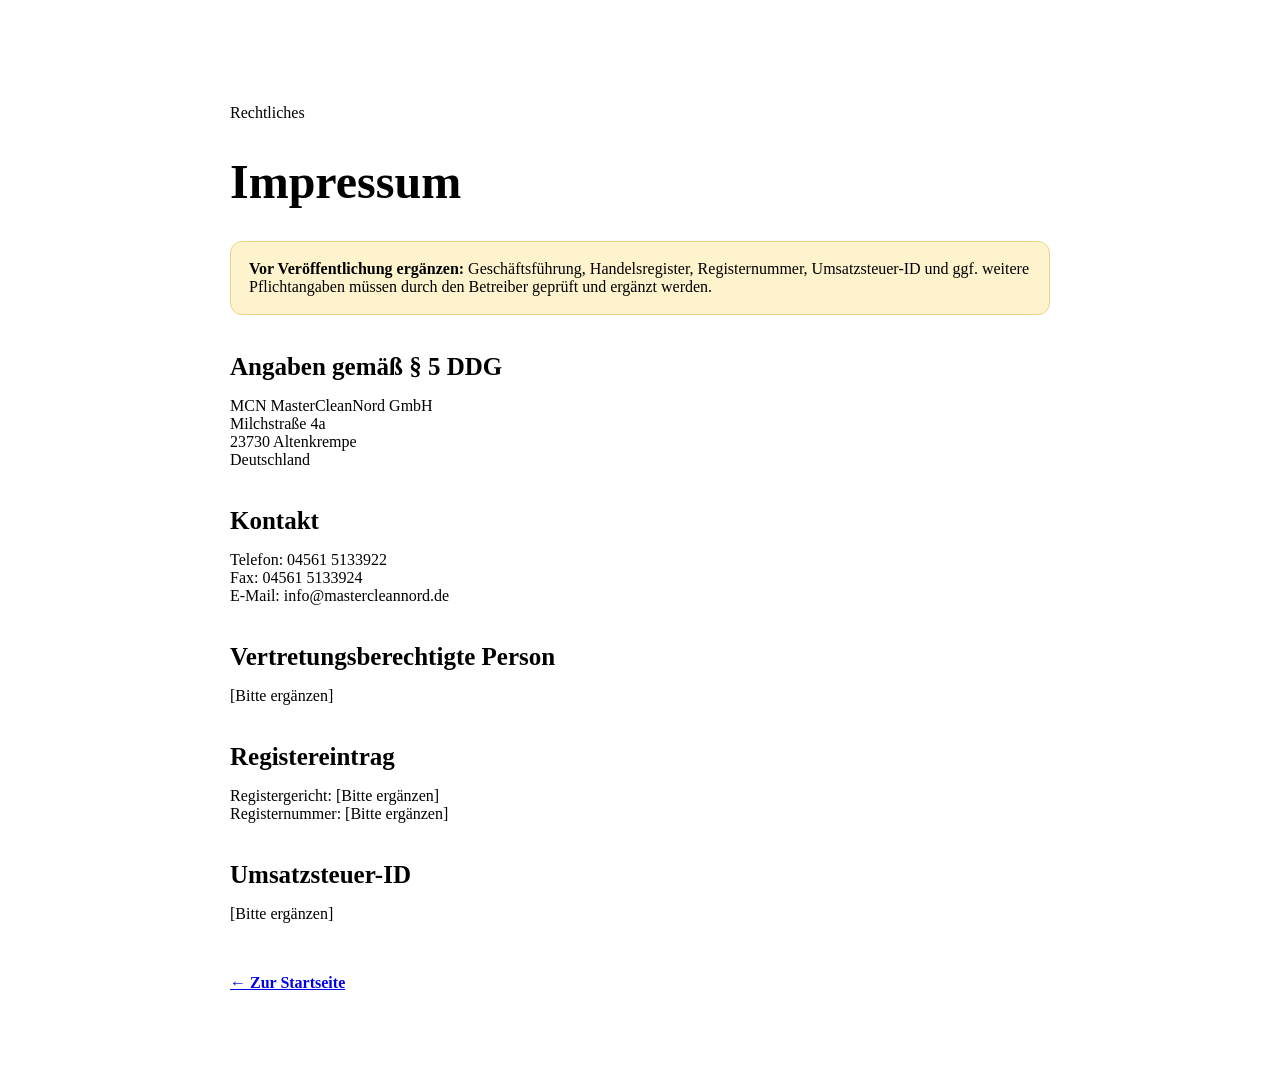
==== index.html @ 930327ec "Add files via upload" ====
<!doctype html>
<html lang="de">
<head>
  <meta charset="utf-8"><meta name="viewport" content="width=device-width, initial-scale=1">
  <title>Impressum | MCN MasterCleanNord</title><link rel="stylesheet" href="styles.css">
  <style>.legal{max-width:820px;margin:0 auto;padding:80px 20px}.legal h1{font-size:48px}.legal h2{font-size:25px;margin:38px 0 10px}.notice{padding:18px;border-radius:12px;background:#fff3cd;border:1px solid #ead38b}.back{display:inline-block;margin-top:35px;font-weight:800}</style>
</head>
<body><main class="legal"><p class="eyebrow"><span></span> Rechtliches</p><h1>Impressum</h1><p class="notice"><strong>Vor Veröffentlichung ergänzen:</strong> Geschäftsführung, Handelsregister, Registernummer, Umsatzsteuer-ID und ggf. weitere Pflichtangaben müssen durch den Betreiber geprüft und ergänzt werden.</p><h2>Angaben gemäß § 5 DDG</h2><p>MCN MasterCleanNord GmbH<br>Milchstraße 4a<br>23730 Altenkrempe<br>Deutschland</p><h2>Kontakt</h2><p>Telefon: 04561 5133922<br>Fax: 04561 5133924<br>E-Mail: info@mastercleannord.de</p><h2>Vertretungsberechtigte Person</h2><p>[Bitte ergänzen]</p><h2>Registereintrag</h2><p>Registergericht: [Bitte ergänzen]<br>Registernummer: [Bitte ergänzen]</p><h2>Umsatzsteuer-ID</h2><p>[Bitte ergänzen]</p><a class="back" href="index.html">← Zur Startseite</a></main></body></html>
---- styles.css ----
(() => {
  const menuButton = document.querySelector('.menu-toggle');
  const nav = document.querySelector('.primary-nav');

  menuButton?.addEventListener('click', () => {
    const open = menuButton.getAttribute('aria-expanded') === 'true';
    menuButton.setAttribute('aria-expanded', String(!open));
    menuButton.classList.toggle('active', !open);
    nav?.classList.toggle('open', !open);
  });

  nav?.querySelectorAll('a').forEach(link => {
    link.addEventListener('click', () => {
      menuButton?.setAttribute('aria-expanded', 'false');
      menuButton?.classList.remove('active');
      nav.classList.remove('open');
    });
  });

  const observer = 'IntersectionObserver' in window
    ? new IntersectionObserver((entries, obs) => {
        entries.forEach(entry => {
          if (entry.isIntersecting) {
            entry.target.classList.add('is-visible');
            obs.unobserve(entry.target);
          }
        });
      }, { threshold: 0.12 })
    : null;

  document.querySelectorAll('.reveal').forEach(el => {
    if (observer) observer.observe(el);
    else el.classList.add('is-visible');
  });

  document.getElementById('year').textContent = new Date().getFullYear();

  const form = document.getElementById('contact-form');
  const toast = document.getElementById('toast');

  form?.addEventListener('submit', event => {
    event.preventDefault();
    if (!form.reportValidity()) return;

    const data = new FormData(form);
    const subject = `Anfrage: ${data.get('service')}`;
    const body = [
      'Guten Tag MasterCleanNord,',
      '',
      `Name: ${data.get('name')}`,
      `Unternehmen: ${data.get('company') || '-'}`,
      `E-Mail: ${data.get('email')}`,
      `Telefon: ${data.get('phone') || '-'}`,
      `Leistung: ${data.get('service')}`,
      '',
      'Nachricht:',
      data.get('message'),
      '',
      'Mit freundlichen Grüßen'
    ].join('\n');

    toast?.classList.add('show');
    window.setTimeout(() => toast?.classList.remove('show'), 2600);
    window.location.href = `mailto:info@mastercleannord.de?subject=${encodeURIComponent(subject)}&body=${encodeURIComponent(body)}`;
  });
})();
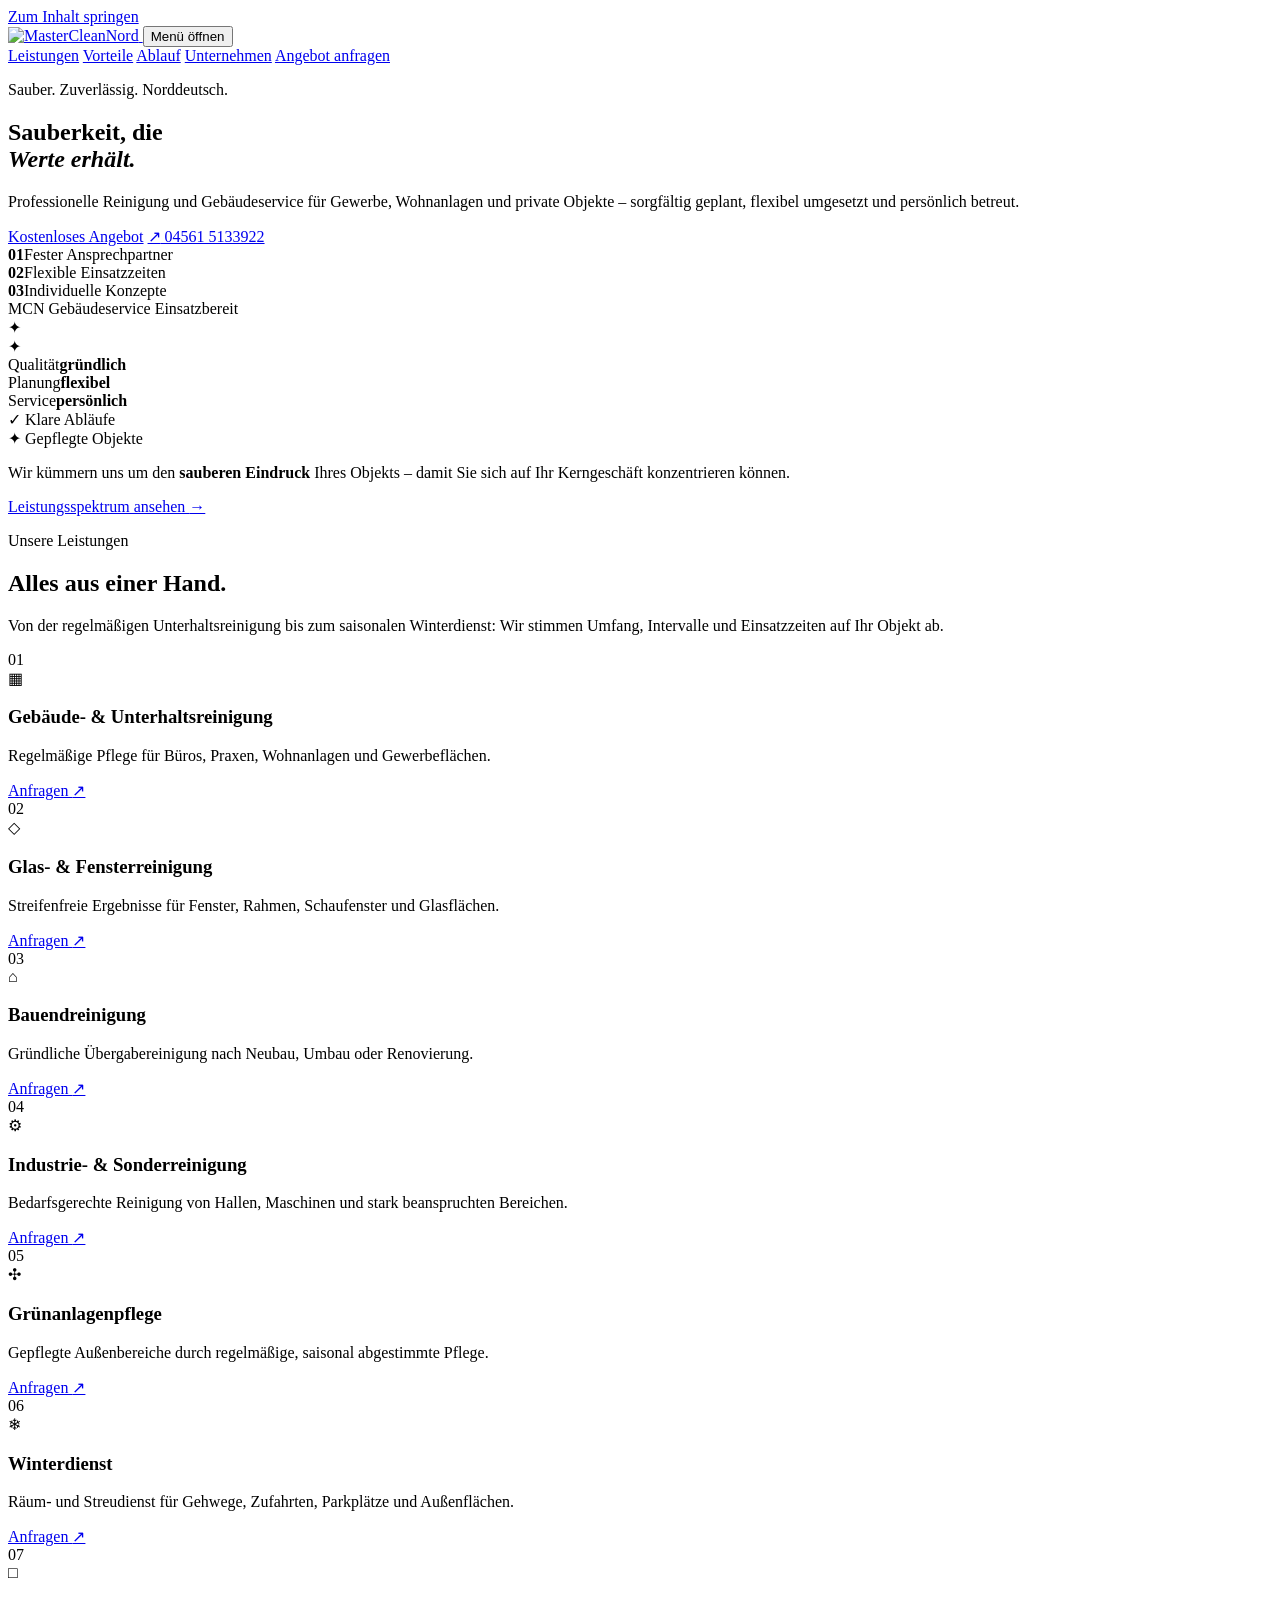
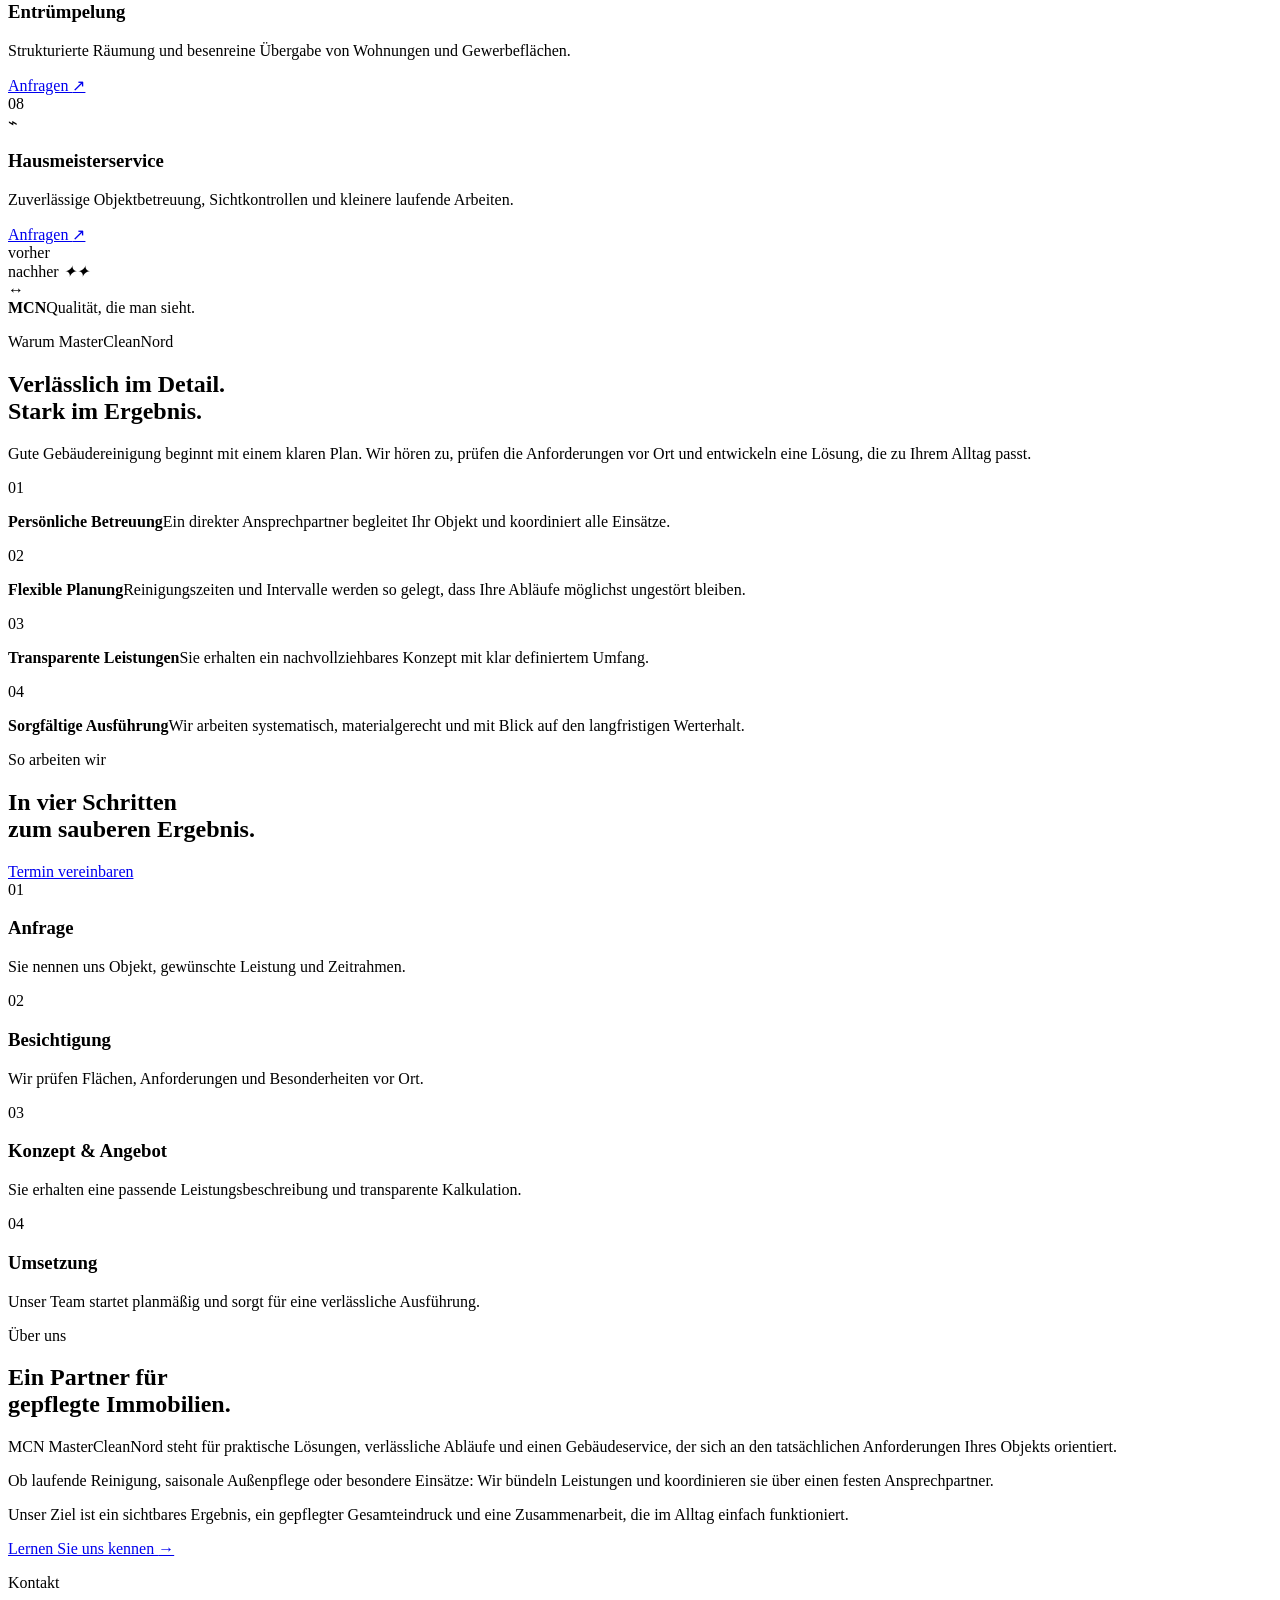
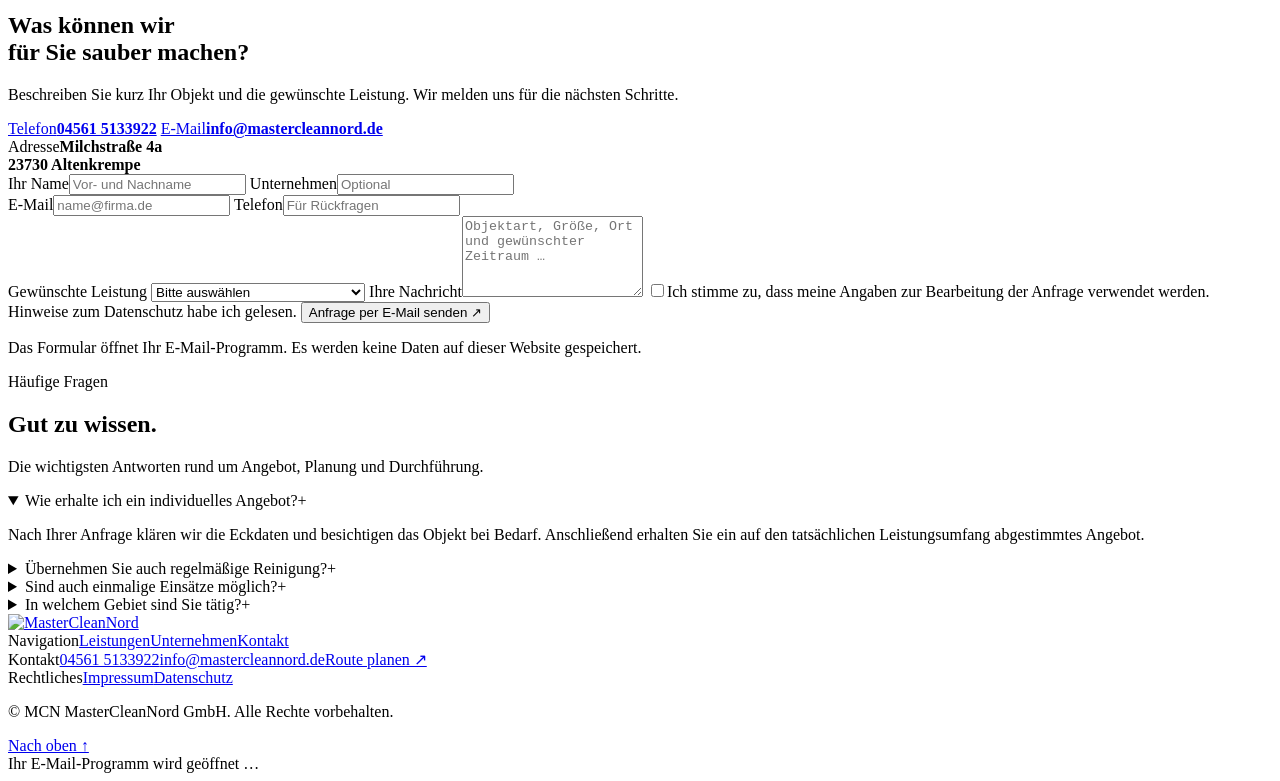
==== commit 8d560fbf: "Add files via upload" ====
--- a/index.html
+++ b/index.html
@@ -1,8 +1,355 @@
 <!doctype html>
 <html lang="de">
 <head>
-  <meta charset="utf-8"><meta name="viewport" content="width=device-width, initial-scale=1">
-  <title>Impressum | MCN MasterCleanNord</title><link rel="stylesheet" href="styles.css">
-  <style>.legal{max-width:820px;margin:0 auto;padding:80px 20px}.legal h1{font-size:48px}.legal h2{font-size:25px;margin:38px 0 10px}.notice{padding:18px;border-radius:12px;background:#fff3cd;border:1px solid #ead38b}.back{display:inline-block;margin-top:35px;font-weight:800}</style>
+  <meta charset="utf-8">
+  <meta name="viewport" content="width=device-width, initial-scale=1">
+  <meta name="theme-color" content="#b9def3">
+  <meta name="description" content="MCN MasterCleanNord – professionelle Gebäudereinigung, Glasreinigung, Bauendreinigung, Winterdienst und Hausmeisterservice in Altenkrempe und Umgebung.">
+  <title>MCN MasterCleanNord | Gebäudereinigung & Gebäudeservice</title>
+  <link rel="icon" href="assets/favicon.svg" type="image/svg+xml">
+  <link rel="preload" href="assets/logo-mcn-sw.png" as="image">
+  <link rel="stylesheet" href="styles.css">
+  <script defer src="script.js"></script>
 </head>
-<body><main class="legal"><p class="eyebrow"><span></span> Rechtliches</p><h1>Impressum</h1><p class="notice"><strong>Vor Veröffentlichung ergänzen:</strong> Geschäftsführung, Handelsregister, Registernummer, Umsatzsteuer-ID und ggf. weitere Pflichtangaben müssen durch den Betreiber geprüft und ergänzt werden.</p><h2>Angaben gemäß § 5 DDG</h2><p>MCN MasterCleanNord GmbH<br>Milchstraße 4a<br>23730 Altenkrempe<br>Deutschland</p><h2>Kontakt</h2><p>Telefon: 04561 5133922<br>Fax: 04561 5133924<br>E-Mail: info@mastercleannord.de</p><h2>Vertretungsberechtigte Person</h2><p>[Bitte ergänzen]</p><h2>Registereintrag</h2><p>Registergericht: [Bitte ergänzen]<br>Registernummer: [Bitte ergänzen]</p><h2>Umsatzsteuer-ID</h2><p>[Bitte ergänzen]</p><a class="back" href="index.html">← Zur Startseite</a></main></body></html>
+<body>
+  <a class="skip-link" href="#main">Zum Inhalt springen</a>
+
+  <header class="site-header" id="top">
+    <div class="header-shell container">
+      <a class="brand" href="#top" aria-label="MasterCleanNord Startseite">
+        <span class="brand-bg" aria-hidden="true"></span>
+        <img src="assets/logo-mcn-sw.png" alt="MasterCleanNord">
+      </a>
+
+      <button class="menu-toggle" type="button" aria-controls="primary-nav" aria-expanded="false">
+        <span></span><span></span><span></span>
+        <span class="sr-only">Menü öffnen</span>
+      </button>
+
+      <nav class="primary-nav" id="primary-nav" aria-label="Hauptnavigation">
+        <a href="#leistungen">Leistungen</a>
+        <a href="#vorteile">Vorteile</a>
+        <a href="#ablauf">Ablauf</a>
+        <a href="#unternehmen">Unternehmen</a>
+        <a class="nav-cta" href="#kontakt">Angebot anfragen</a>
+      </nav>
+    </div>
+  </header>
+
+  <main id="main">
+    <section class="hero section-pad">
+      <div class="hero-orb hero-orb-one" aria-hidden="true"></div>
+      <div class="hero-orb hero-orb-two" aria-hidden="true"></div>
+      <div class="container hero-grid">
+        <div class="hero-copy reveal">
+          <p class="eyebrow"><span></span> Sauber. Zuverlässig. Norddeutsch.</p>
+          <h1>Sauberkeit, die<br><em>Werte erhält.</em></h1>
+          <p class="hero-lead">Professionelle Reinigung und Gebäudeservice für Gewerbe, Wohnanlagen und private Objekte – sorgfältig geplant, flexibel umgesetzt und persönlich betreut.</p>
+          <div class="hero-actions">
+            <a class="button button-dark" href="#kontakt">Kostenloses Angebot</a>
+            <a class="button button-ghost" href="tel:+4945615133922">
+              <span class="button-icon" aria-hidden="true">↗</span>
+              04561 5133922
+            </a>
+          </div>
+          <div class="trust-row" aria-label="Unsere Stärken">
+            <div><strong>01</strong><span>Fester Ansprechpartner</span></div>
+            <div><strong>02</strong><span>Flexible Einsatzzeiten</span></div>
+            <div><strong>03</strong><span>Individuelle Konzepte</span></div>
+          </div>
+        </div>
+
+        <div class="hero-visual reveal delay-1" aria-label="Stilisierte Darstellung eines sauberen Gebäudes">
+          <div class="visual-card">
+            <div class="visual-topline">
+              <span>MCN Gebäudeservice</span>
+              <span class="status"><i></i> Einsatzbereit</span>
+            </div>
+            <div class="building-scene" aria-hidden="true">
+              <div class="sky-glow"></div>
+              <div class="building building-back"></div>
+              <div class="building building-main">
+                <span></span><span></span><span></span><span></span>
+                <span></span><span></span><span></span><span></span>
+                <span></span><span></span><span></span><span></span>
+              </div>
+              <div class="shine shine-one"></div>
+              <div class="shine shine-two"></div>
+              <div class="spark spark-one">✦</div>
+              <div class="spark spark-two">✦</div>
+              <div class="ground-line"></div>
+            </div>
+            <div class="visual-footer">
+              <div><span>Qualität</span><strong>gründlich</strong></div>
+              <div><span>Planung</span><strong>flexibel</strong></div>
+              <div><span>Service</span><strong>persönlich</strong></div>
+            </div>
+          </div>
+          <div class="floating-badge badge-a"><span>✓</span> Klare Abläufe</div>
+          <div class="floating-badge badge-b"><span>✦</span> Gepflegte Objekte</div>
+        </div>
+      </div>
+    </section>
+
+    <section class="intro-strip" aria-label="Leistungsversprechen">
+      <div class="container strip-grid">
+        <p>Wir kümmern uns um den <strong>sauberen Eindruck</strong> Ihres Objekts – damit Sie sich auf Ihr Kerngeschäft konzentrieren können.</p>
+        <a href="#leistungen">Leistungsspektrum ansehen <span>→</span></a>
+      </div>
+    </section>
+
+    <section class="services section-pad" id="leistungen">
+      <div class="container">
+        <div class="section-heading reveal">
+          <div>
+            <p class="eyebrow"><span></span> Unsere Leistungen</p>
+            <h2>Alles aus einer Hand.</h2>
+          </div>
+          <p>Von der regelmäßigen Unterhaltsreinigung bis zum saisonalen Winterdienst: Wir stimmen Umfang, Intervalle und Einsatzzeiten auf Ihr Objekt ab.</p>
+        </div>
+
+        <div class="service-grid">
+          <article class="service-card reveal">
+            <span class="service-number">01</span>
+            <div class="service-icon" aria-hidden="true">▦</div>
+            <h3>Gebäude- & Unterhaltsreinigung</h3>
+            <p>Regelmäßige Pflege für Büros, Praxen, Wohnanlagen und Gewerbeflächen.</p>
+            <a href="#kontakt" aria-label="Gebäude- und Unterhaltsreinigung anfragen">Anfragen <span>↗</span></a>
+          </article>
+          <article class="service-card reveal delay-1">
+            <span class="service-number">02</span>
+            <div class="service-icon" aria-hidden="true">◇</div>
+            <h3>Glas- & Fensterreinigung</h3>
+            <p>Streifenfreie Ergebnisse für Fenster, Rahmen, Schaufenster und Glasflächen.</p>
+            <a href="#kontakt" aria-label="Glas- und Fensterreinigung anfragen">Anfragen <span>↗</span></a>
+          </article>
+          <article class="service-card reveal delay-2">
+            <span class="service-number">03</span>
+            <div class="service-icon" aria-hidden="true">⌂</div>
+            <h3>Bauendreinigung</h3>
+            <p>Gründliche Übergabereinigung nach Neubau, Umbau oder Renovierung.</p>
+            <a href="#kontakt" aria-label="Bauendreinigung anfragen">Anfragen <span>↗</span></a>
+          </article>
+          <article class="service-card reveal">
+            <span class="service-number">04</span>
+            <div class="service-icon" aria-hidden="true">⚙</div>
+            <h3>Industrie- & Sonderreinigung</h3>
+            <p>Bedarfsgerechte Reinigung von Hallen, Maschinen und stark beanspruchten Bereichen.</p>
+            <a href="#kontakt" aria-label="Industrie- und Sonderreinigung anfragen">Anfragen <span>↗</span></a>
+          </article>
+          <article class="service-card reveal delay-1">
+            <span class="service-number">05</span>
+            <div class="service-icon" aria-hidden="true">✣</div>
+            <h3>Grünanlagenpflege</h3>
+            <p>Gepflegte Außenbereiche durch regelmäßige, saisonal abgestimmte Pflege.</p>
+            <a href="#kontakt" aria-label="Grünanlagenpflege anfragen">Anfragen <span>↗</span></a>
+          </article>
+          <article class="service-card reveal delay-2">
+            <span class="service-number">06</span>
+            <div class="service-icon" aria-hidden="true">❄</div>
+            <h3>Winterdienst</h3>
+            <p>Räum- und Streudienst für Gehwege, Zufahrten, Parkplätze und Außenflächen.</p>
+            <a href="#kontakt" aria-label="Winterdienst anfragen">Anfragen <span>↗</span></a>
+          </article>
+          <article class="service-card reveal">
+            <span class="service-number">07</span>
+            <div class="service-icon" aria-hidden="true">□</div>
+            <h3>Entrümpelung</h3>
+            <p>Strukturierte Räumung und besenreine Übergabe von Wohnungen und Gewerbeflächen.</p>
+            <a href="#kontakt" aria-label="Entrümpelung anfragen">Anfragen <span>↗</span></a>
+          </article>
+          <article class="service-card reveal delay-1">
+            <span class="service-number">08</span>
+            <div class="service-icon" aria-hidden="true">⌁</div>
+            <h3>Hausmeisterservice</h3>
+            <p>Zuverlässige Objektbetreuung, Sichtkontrollen und kleinere laufende Arbeiten.</p>
+            <a href="#kontakt" aria-label="Hausmeisterservice anfragen">Anfragen <span>↗</span></a>
+          </article>
+        </div>
+      </div>
+    </section>
+
+    <section class="benefits section-pad" id="vorteile">
+      <div class="container benefits-grid">
+        <div class="benefits-visual reveal">
+          <div class="before-after">
+            <div class="pane pane-left">
+              <span>vorher</span>
+              <div class="dust d1"></div><div class="dust d2"></div><div class="dust d3"></div>
+            </div>
+            <div class="pane pane-right">
+              <span>nachher</span>
+              <i class="clean-spark s1">✦</i><i class="clean-spark s2">✦</i>
+            </div>
+            <div class="split-handle" aria-hidden="true">↔</div>
+          </div>
+          <div class="quality-note"><strong>MCN</strong><span>Qualität, die man sieht.</span></div>
+        </div>
+
+        <div class="benefits-copy reveal delay-1">
+          <p class="eyebrow"><span></span> Warum MasterCleanNord</p>
+          <h2>Verlässlich im Detail.<br>Stark im Ergebnis.</h2>
+          <p class="section-lead">Gute Gebäudereinigung beginnt mit einem klaren Plan. Wir hören zu, prüfen die Anforderungen vor Ort und entwickeln eine Lösung, die zu Ihrem Alltag passt.</p>
+          <div class="feature-list">
+            <div>
+              <span>01</span>
+              <p><strong>Persönliche Betreuung</strong>Ein direkter Ansprechpartner begleitet Ihr Objekt und koordiniert alle Einsätze.</p>
+            </div>
+            <div>
+              <span>02</span>
+              <p><strong>Flexible Planung</strong>Reinigungszeiten und Intervalle werden so gelegt, dass Ihre Abläufe möglichst ungestört bleiben.</p>
+            </div>
+            <div>
+              <span>03</span>
+              <p><strong>Transparente Leistungen</strong>Sie erhalten ein nachvollziehbares Konzept mit klar definiertem Umfang.</p>
+            </div>
+            <div>
+              <span>04</span>
+              <p><strong>Sorgfältige Ausführung</strong>Wir arbeiten systematisch, materialgerecht und mit Blick auf den langfristigen Werterhalt.</p>
+            </div>
+          </div>
+        </div>
+      </div>
+    </section>
+
+    <section class="process section-pad" id="ablauf">
+      <div class="container">
+        <div class="section-heading process-heading reveal">
+          <div>
+            <p class="eyebrow light"><span></span> So arbeiten wir</p>
+            <h2>In vier Schritten<br>zum sauberen Ergebnis.</h2>
+          </div>
+          <a class="button button-light" href="#kontakt">Termin vereinbaren</a>
+        </div>
+        <div class="process-grid">
+          <article class="process-step reveal">
+            <span>01</span><div class="line"></div>
+            <h3>Anfrage</h3><p>Sie nennen uns Objekt, gewünschte Leistung und Zeitrahmen.</p>
+          </article>
+          <article class="process-step reveal delay-1">
+            <span>02</span><div class="line"></div>
+            <h3>Besichtigung</h3><p>Wir prüfen Flächen, Anforderungen und Besonderheiten vor Ort.</p>
+          </article>
+          <article class="process-step reveal delay-2">
+            <span>03</span><div class="line"></div>
+            <h3>Konzept & Angebot</h3><p>Sie erhalten eine passende Leistungsbeschreibung und transparente Kalkulation.</p>
+          </article>
+          <article class="process-step reveal delay-3">
+            <span>04</span><div class="line"></div>
+            <h3>Umsetzung</h3><p>Unser Team startet planmäßig und sorgt für eine verlässliche Ausführung.</p>
+          </article>
+        </div>
+      </div>
+    </section>
+
+    <section class="about section-pad" id="unternehmen">
+      <div class="container about-grid">
+        <div class="about-copy reveal">
+          <p class="eyebrow"><span></span> Über uns</p>
+          <h2>Ein Partner für<br>gepflegte Immobilien.</h2>
+        </div>
+        <div class="about-text reveal delay-1">
+          <p class="big-text">MCN MasterCleanNord steht für praktische Lösungen, verlässliche Abläufe und einen Gebäudeservice, der sich an den tatsächlichen Anforderungen Ihres Objekts orientiert.</p>
+          <div class="about-columns">
+            <p>Ob laufende Reinigung, saisonale Außenpflege oder besondere Einsätze: Wir bündeln Leistungen und koordinieren sie über einen festen Ansprechpartner.</p>
+            <p>Unser Ziel ist ein sichtbares Ergebnis, ein gepflegter Gesamteindruck und eine Zusammenarbeit, die im Alltag einfach funktioniert.</p>
+          </div>
+          <a class="text-link" href="#kontakt">Lernen Sie uns kennen <span>→</span></a>
+        </div>
+      </div>
+    </section>
+
+    <section class="contact section-pad" id="kontakt">
+      <div class="container contact-shell">
+        <div class="contact-copy reveal">
+          <p class="eyebrow light"><span></span> Kontakt</p>
+          <h2>Was können wir<br>für Sie sauber machen?</h2>
+          <p>Beschreiben Sie kurz Ihr Objekt und die gewünschte Leistung. Wir melden uns für die nächsten Schritte.</p>
+          <div class="contact-details">
+            <a href="tel:+4945615133922"><span>Telefon</span><strong>04561 5133922</strong></a>
+            <a href="mailto:info@mastercleannord.de"><span>E-Mail</span><strong>info@mastercleannord.de</strong></a>
+            <div><span>Adresse</span><strong>Milchstraße 4a<br>23730 Altenkrempe</strong></div>
+          </div>
+        </div>
+
+        <form class="contact-form reveal delay-1" id="contact-form">
+          <div class="form-row">
+            <label>Ihr Name<input type="text" name="name" autocomplete="name" required placeholder="Vor- und Nachname"></label>
+            <label>Unternehmen<input type="text" name="company" autocomplete="organization" placeholder="Optional"></label>
+          </div>
+          <div class="form-row">
+            <label>E-Mail<input type="email" name="email" autocomplete="email" required placeholder="name@firma.de"></label>
+            <label>Telefon<input type="tel" name="phone" autocomplete="tel" placeholder="Für Rückfragen"></label>
+          </div>
+          <label>Gewünschte Leistung
+            <select name="service" required>
+              <option value="" selected disabled>Bitte auswählen</option>
+              <option>Gebäude- & Unterhaltsreinigung</option>
+              <option>Glas- & Fensterreinigung</option>
+              <option>Bauendreinigung</option>
+              <option>Industrie- & Sonderreinigung</option>
+              <option>Grünanlagenpflege</option>
+              <option>Winterdienst</option>
+              <option>Entrümpelung</option>
+              <option>Hausmeisterservice</option>
+              <option>Sonstige Anfrage</option>
+            </select>
+          </label>
+          <label>Ihre Nachricht<textarea name="message" rows="5" required placeholder="Objektart, Größe, Ort und gewünschter Zeitraum …"></textarea></label>
+          <label class="checkbox"><input type="checkbox" required><span>Ich stimme zu, dass meine Angaben zur Bearbeitung der Anfrage verwendet werden. Hinweise zum Datenschutz habe ich gelesen.</span></label>
+          <button class="button button-light form-submit" type="submit">Anfrage per E-Mail senden <span>↗</span></button>
+          <p class="form-note">Das Formular öffnet Ihr E-Mail-Programm. Es werden keine Daten auf dieser Website gespeichert.</p>
+        </form>
+      </div>
+    </section>
+
+    <section class="faq section-pad">
+      <div class="container faq-grid">
+        <div class="faq-heading reveal">
+          <p class="eyebrow"><span></span> Häufige Fragen</p>
+          <h2>Gut zu wissen.</h2>
+          <p>Die wichtigsten Antworten rund um Angebot, Planung und Durchführung.</p>
+        </div>
+        <div class="accordion reveal delay-1">
+          <details open>
+            <summary>Wie erhalte ich ein individuelles Angebot?<span>+</span></summary>
+            <p>Nach Ihrer Anfrage klären wir die Eckdaten und besichtigen das Objekt bei Bedarf. Anschließend erhalten Sie ein auf den tatsächlichen Leistungsumfang abgestimmtes Angebot.</p>
+          </details>
+          <details>
+            <summary>Übernehmen Sie auch regelmäßige Reinigung?<span>+</span></summary>
+            <p>Ja. Intervalle, Reinigungszeiten und Leistungsumfang werden individuell festgelegt – zum Beispiel täglich, mehrmals wöchentlich oder in größeren Abständen.</p>
+          </details>
+          <details>
+            <summary>Sind auch einmalige Einsätze möglich?<span>+</span></summary>
+            <p>Ja. Dazu zählen beispielsweise Bauendreinigungen, Grundreinigungen, Glasreinigungen, Entrümpelungen oder saisonale Arbeiten.</p>
+          </details>
+          <details>
+            <summary>In welchem Gebiet sind Sie tätig?<span>+</span></summary>
+            <p>Unser Standort ist Altenkrempe. Ob Ihr Objekt in unserem Einsatzgebiet liegt, klären wir gern direkt bei Ihrer Anfrage.</p>
+          </details>
+        </div>
+      </div>
+    </section>
+  </main>
+
+  <footer class="site-footer">
+    <div class="container footer-top">
+      <a class="brand footer-brand" href="#top" aria-label="Zurück nach oben">
+        <span class="brand-bg" aria-hidden="true"></span>
+        <img src="assets/logo-mcn-sw.png" alt="MasterCleanNord">
+      </a>
+      <div class="footer-nav">
+        <div><span>Navigation</span><a href="#leistungen">Leistungen</a><a href="#unternehmen">Unternehmen</a><a href="#kontakt">Kontakt</a></div>
+        <div><span>Kontakt</span><a href="tel:+4945615133922">04561 5133922</a><a href="mailto:info@mastercleannord.de">info@mastercleannord.de</a><a href="https://www.google.com/maps/search/?api=1&query=Milchstra%C3%9Fe+4a%2C+23730+Altenkrempe" rel="noopener" target="_blank">Route planen ↗</a></div>
+        <div><span>Rechtliches</span><a href="impressum.html">Impressum</a><a href="datenschutz.html">Datenschutz</a></div>
+      </div>
+    </div>
+    <div class="container footer-bottom">
+      <p>© <span id="year"></span> MCN MasterCleanNord GmbH. Alle Rechte vorbehalten.</p>
+      <a href="#top">Nach oben ↑</a>
+    </div>
+  </footer>
+
+  <div class="toast" id="toast" role="status" aria-live="polite">Ihr E-Mail-Programm wird geöffnet …</div>
+</body>
+</html>
